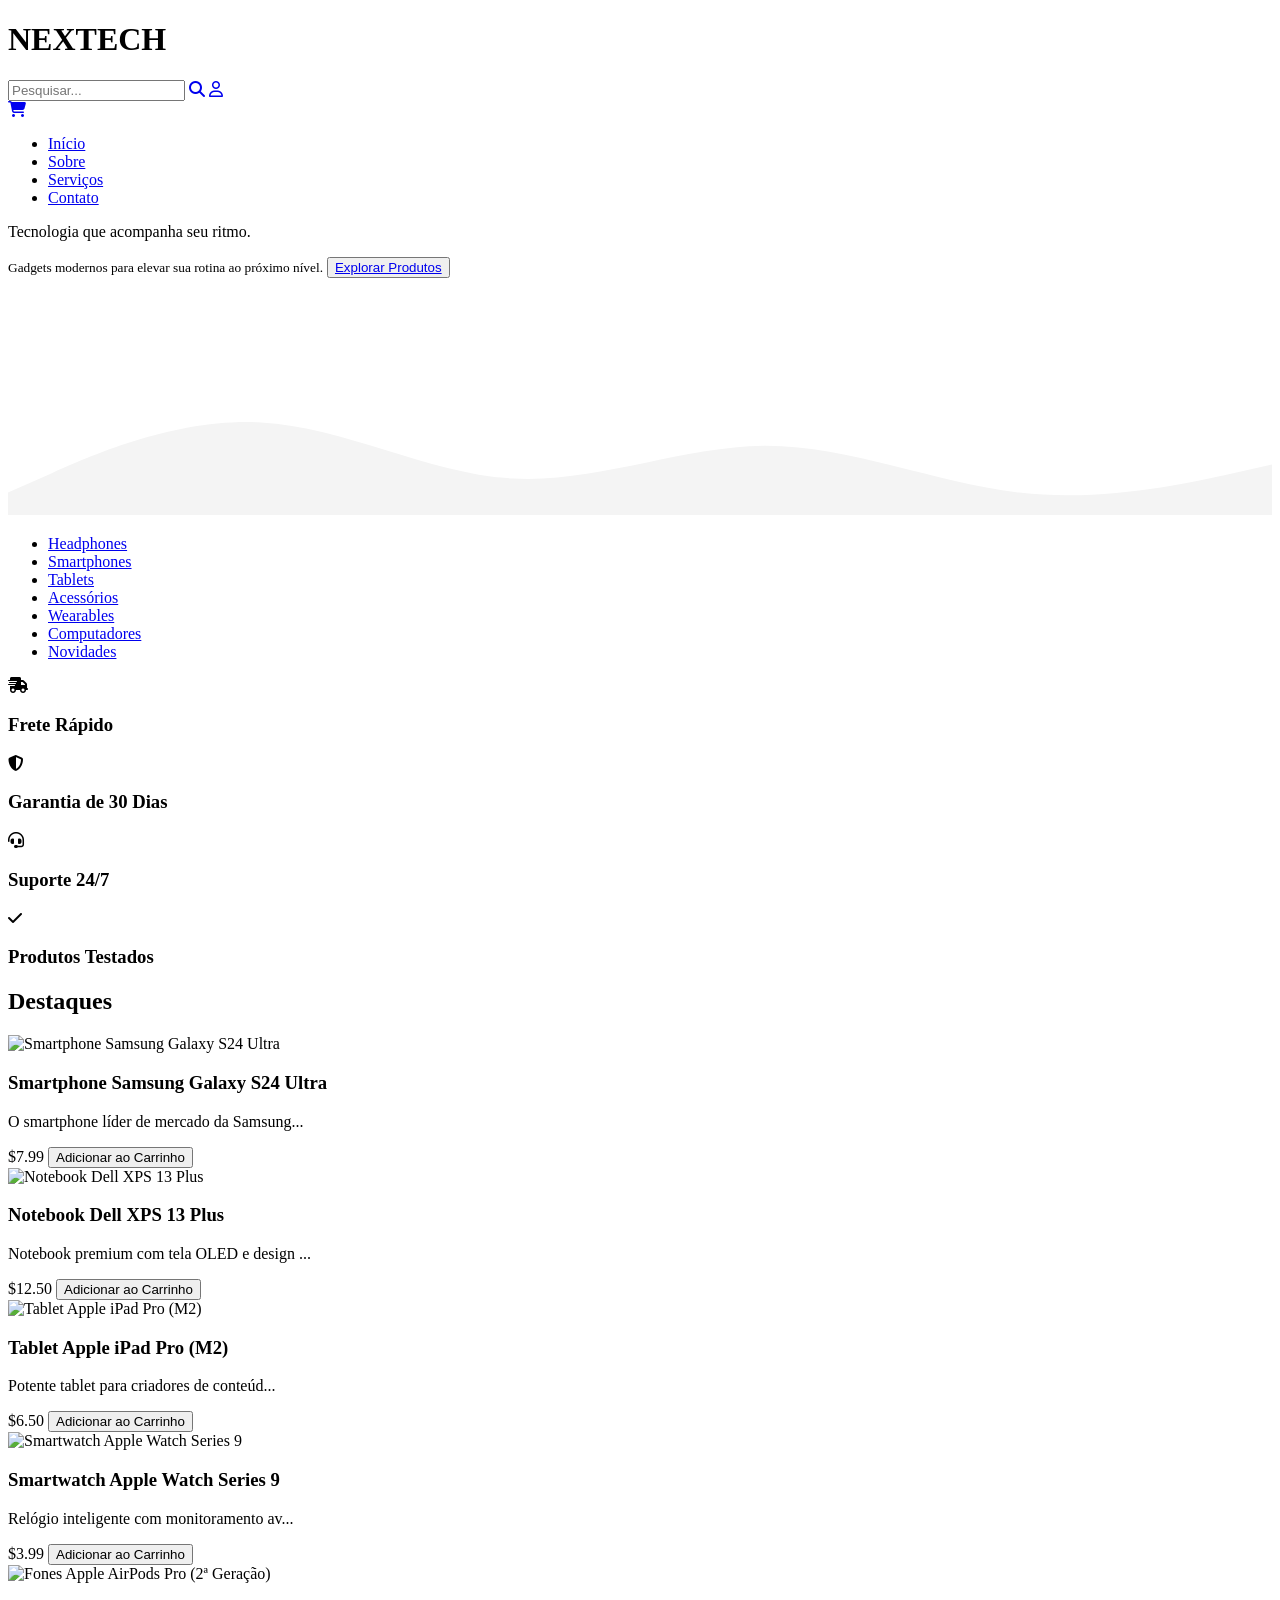
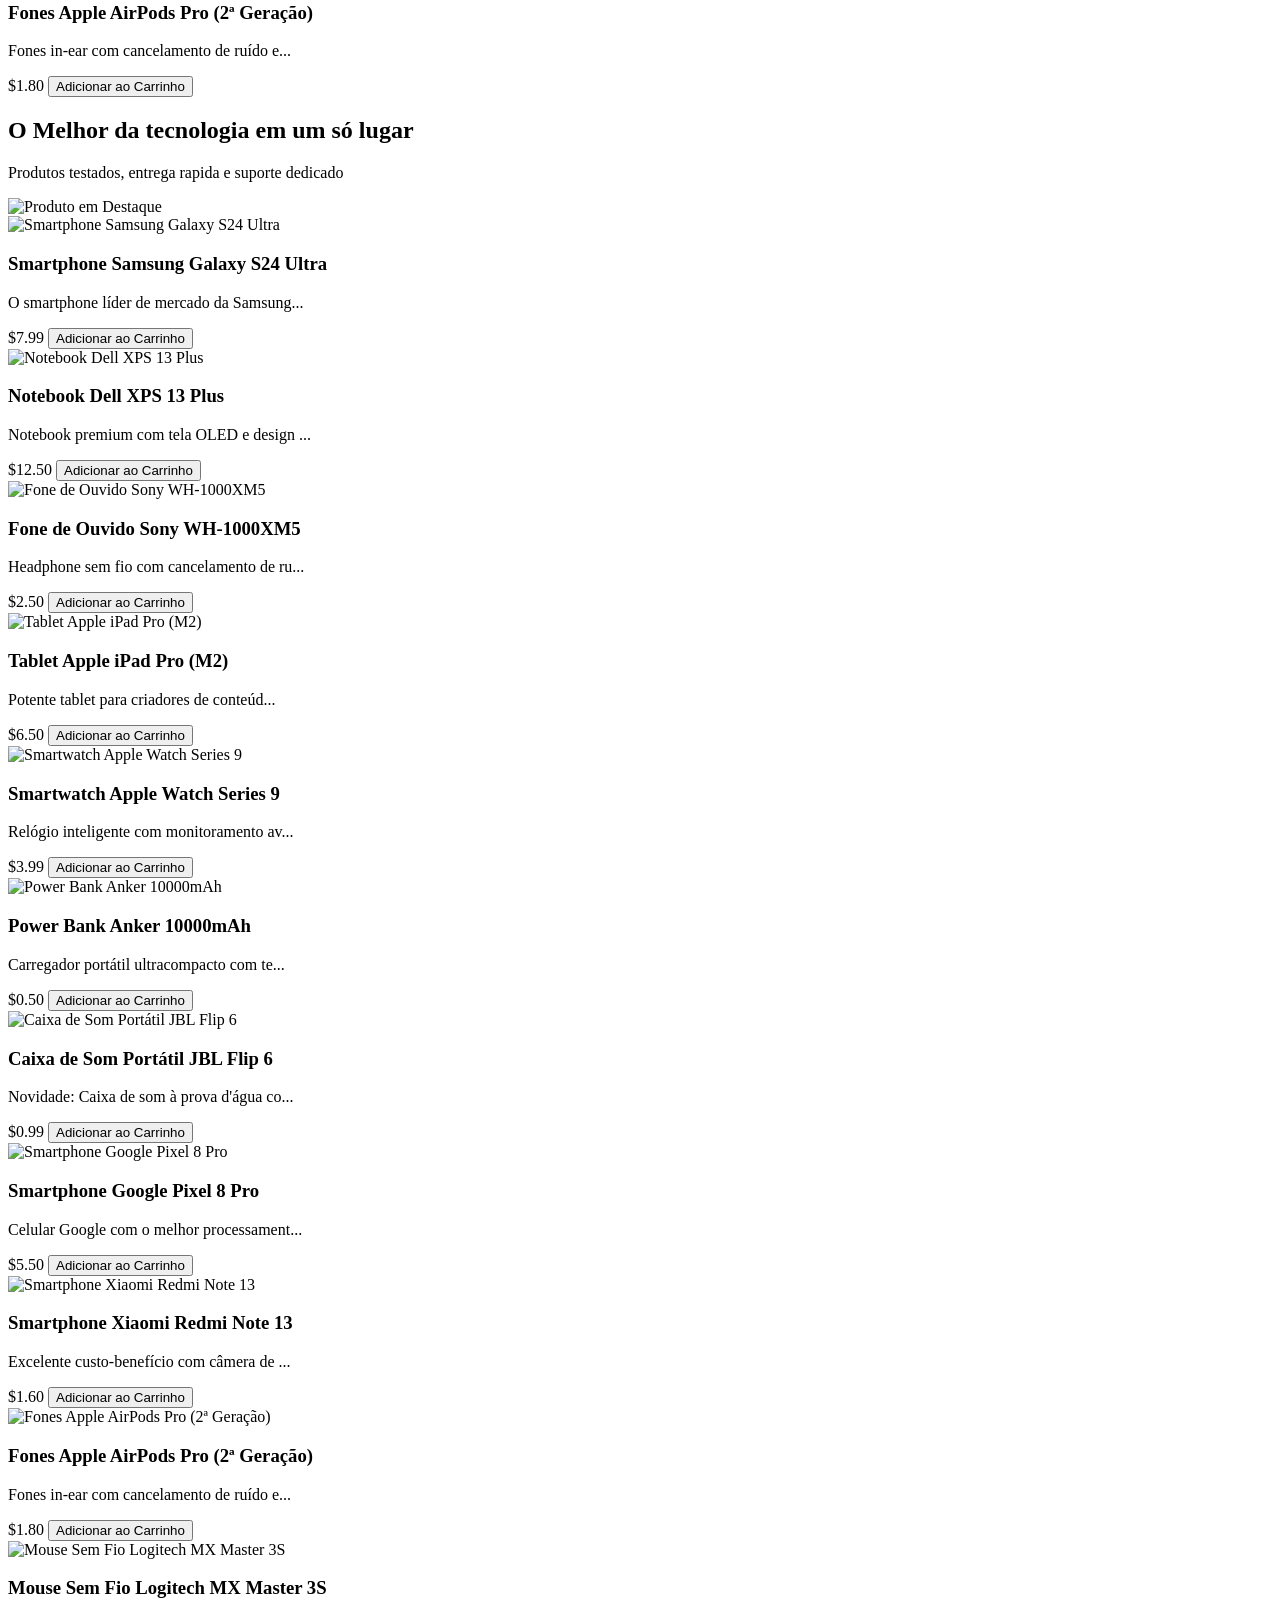
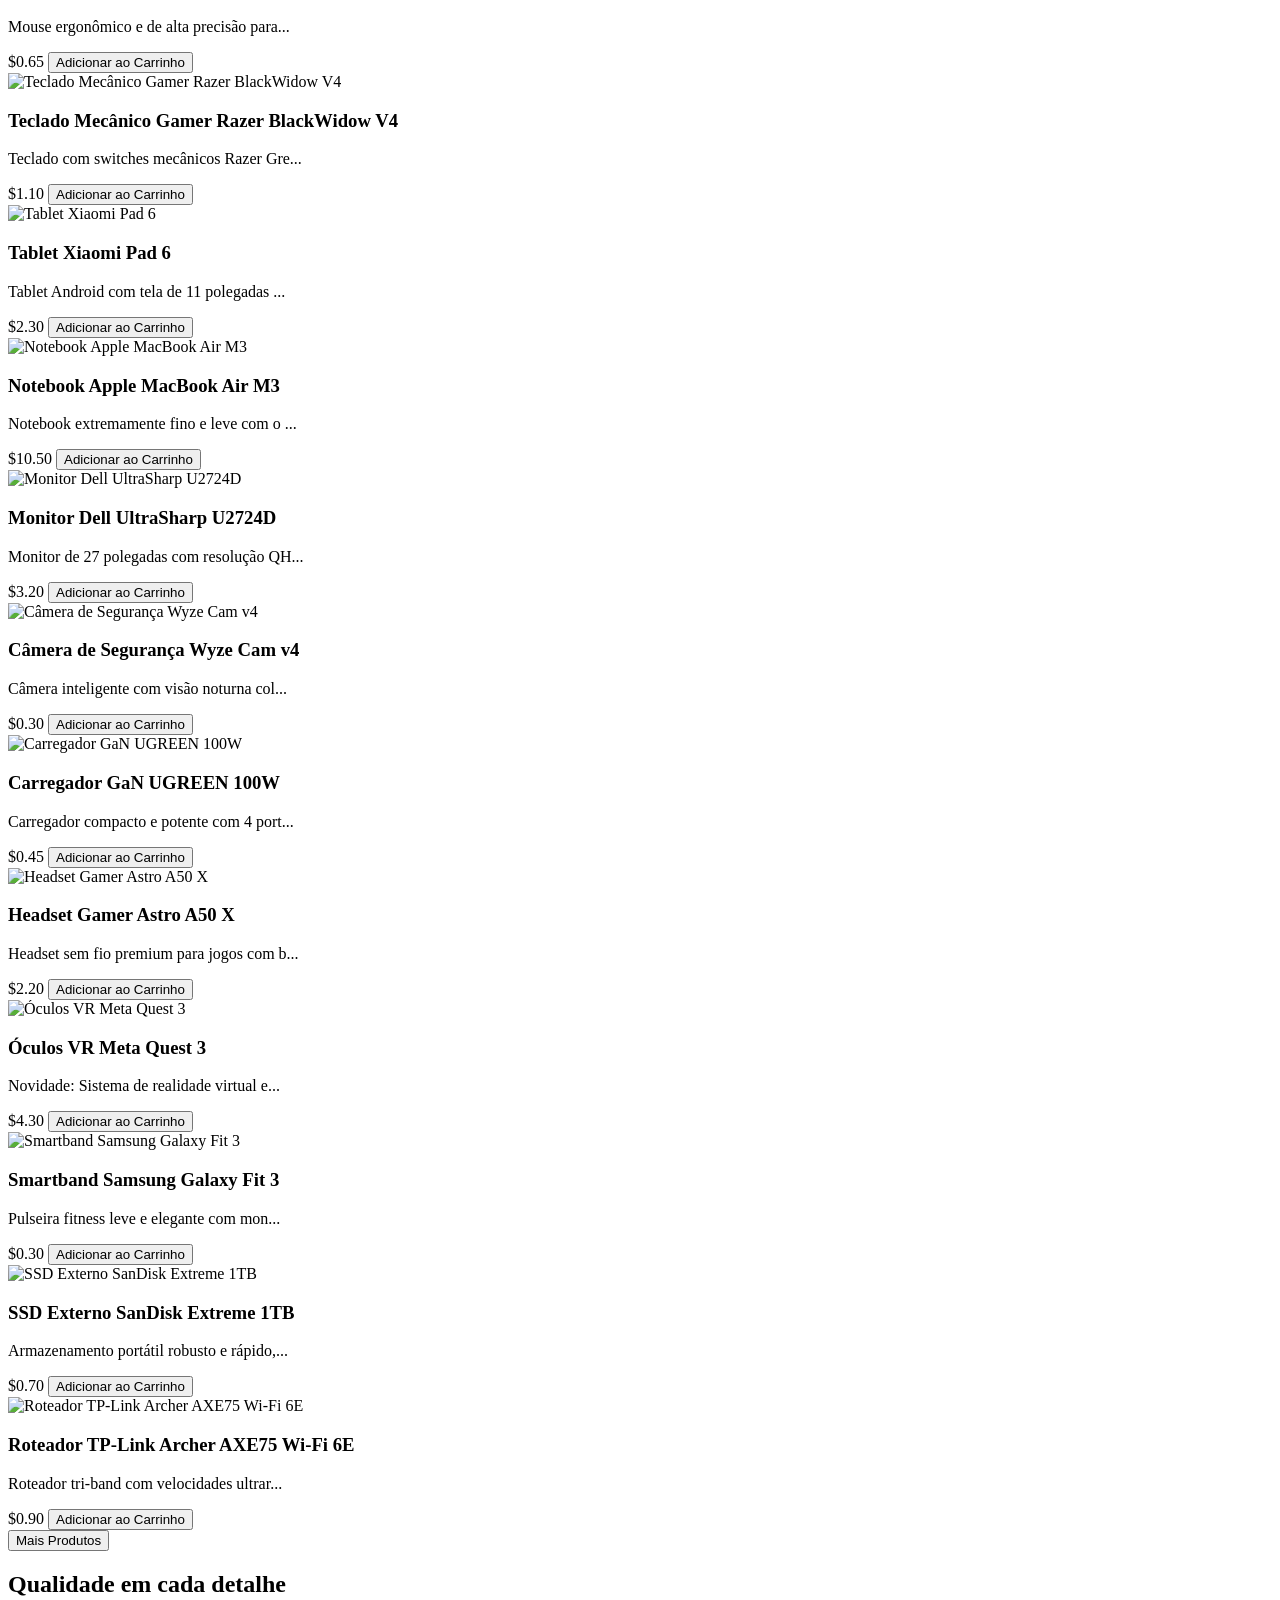
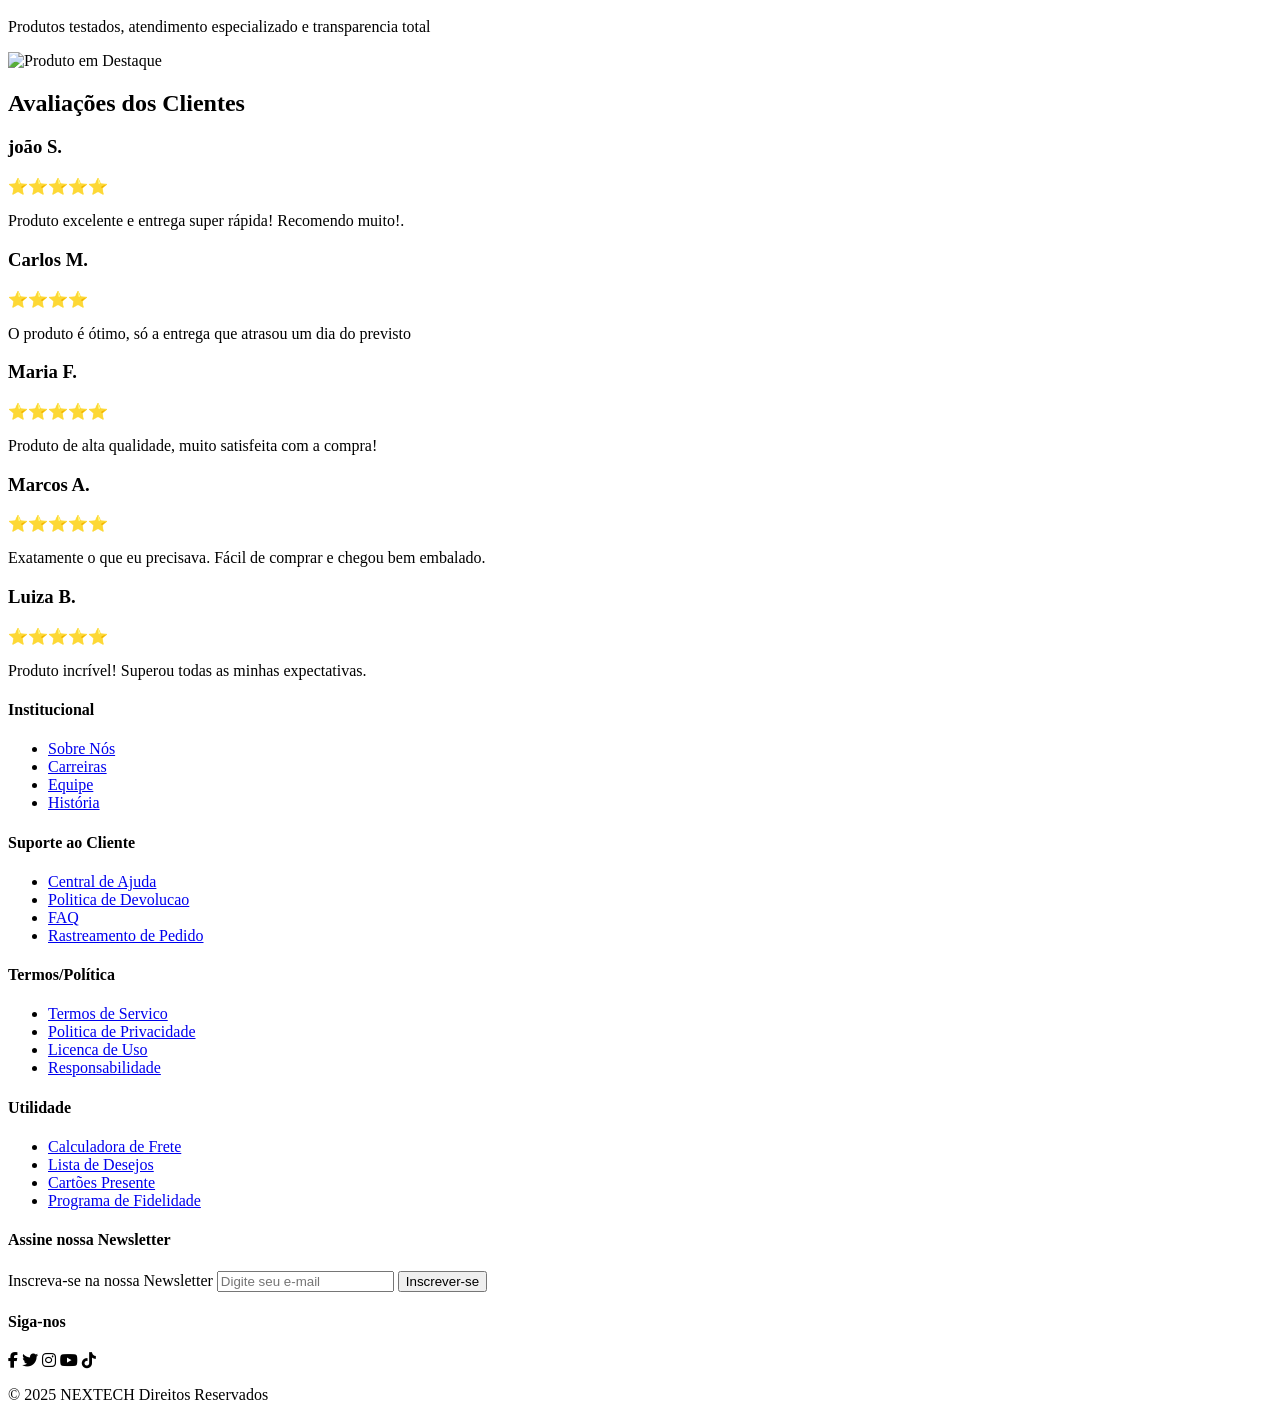
==== index.html @ dd46931f "remover comentários desnecessários e ajustar a funcionalidade de busca; implementar exibição de prod" ====
<!DOCTYPE html>
<html lang="pt-BR">
<head>
    <meta charset="UTF-8">
    <meta name="viewport" content="width=device-width, initial-scale=1.0">
    <title> NEXTECH</title>
    <link rel="icon" type="image/png" href="/img/NEXTECH-FAVICON.png">
    <link rel="stylesheet" href="https://cdnjs.cloudflare.com/ajax/libs/font-awesome/6.4.0/css/all.min.css">
    <link rel="stylesheet" href="style.css">
</head>
<body>
    <header>
        <h1>NEXTECH</h1>
        
         <div id="iconButtom">
            <input id="input-search" type="search" placeholder="Pesquisar..." class="hidden">
            <a href="#search" id="btn-search" title="Pesquisar" aria-label="Pesquisar"><i class="fa-duotone fa-solid fa-magnifying-glass" aria-hidden="true"></i></a>

            <a href="/form/form.html" title="Minha conta" aria-label="Minha conta"><i class="fa-regular fa-user" aria-hidden="true"></i></a>

            <div id="cart-ui">
            <a href="/cart/cart.html" title="Carrinho de compras" aria-label="Carrinho de compras"><i class="fa-solid fa-cart-shopping" aria-hidden="true"></i></a>
            <span id="cart-count"></span>
            </div>
        </div>
    </header>
    <nav>
        <ul class="navbar">
            <li><a href="#home">Início</a></li>
            <li><a href="#about">Sobre</a></li>
            <li><a href="#services">Serviços</a></li>
            <li><a href="#contact">Contato</a></li>
        </ul>
    </nav>

    <main>
        
        <section id="hero" class="hero">
        
            
            <div class="hero-content">  
        <p>Tecnologia que acompanha seu ritmo.</p>
            <small>Gadgets modernos para elevar sua rotina ao próximo nível.</small>
            <button id="call"><a href="#cards">Explorar Produtos</a></button>
         </div>  
         <div class="hero-img">
                <img src="/img/HEARDPHONE.png" alt="" srcset="">
            </div>
         <svg viewBox="0 0 1440 250" xmlns="http://www.w3.org/2000/svg">
  <path
    fill="#f4f4f4"
    d="M0,224L48,202.7C96,181,192,139,288,144C384,149,480,203,576,208C672,213,768,171,864,170.7C960,171,1056,213,1152,224C1248,235,1344,213,1392,202.7L1440,192V320H0Z"
  />
</svg> 
        </section>

        <nav class="category-nav">
            <ul>
                <li><a href="#headphones" value="headphones">Headphones</a></li>
                <li><a href="#smartphones" value="smartphones">Smartphones</a></li>
                <li><a href="#tablets" value="tablets">Tablets</a></li>
                <li><a href="#acessorios" value="acessorios">Acessórios</a></li>
                <li><a href="#wearables" value="wearables">Wearables</a></li>
                <li><a href="#computadores" value="computadores">Computadores</a></li>
                <li><a href="#novidades" value="novidades">Novidades</a></li>
            </ul>
        </nav>

        <section class="servicos">
            <div class="service">
                <i class="fa-solid fa-truck-fast"></i>
                <h3>Frete Rápido</h3>
            </div>
            <div class="service">
                <i class="fa-solid fa-shield-halved"></i>
                <h3>Garantia de 30 Dias</h3>
            </div>
            <div class="service">
                <i class="fa-solid fa-headset"></i>
                <h3>Suporte 24/7</h3>
            </div>
            <div class="service">
                <i class="fa-solid fa-check"></i>
                <h3>Produtos Testados</h3>
            </div>
        </section>
        <h2>Destaques</h2>
        <section class="best-sellers"></section>
        <section class="banner">
            <div class="banner-content">
                <h2>O Melhor da tecnologia em um só lugar</h2>
                <p>Produtos testados, entrega rapida e suporte dedicado</p>
            </div>
            <img src="/img/banner-ps.png" alt="Produto em Destaque">
        </section>

        <section id="cards">
            <h2>Nosso Catálogo</h2>
        </section>
        
        <button id="moreProducts">Mais Produtos</button>

        <section class="banner">
            <div class="banner-content">
                <h2>Qualidade em cada detalhe</h2>
                <p>Produtos testados, atendimento especializado e transparencia total</p>
            </div>
            <img src="/img/jbl-e45.png" alt="Produto em Destaque">
        </section>
 
        <section id="reviews">
            <h2>Avaliações dos Clientes</h2>
            <div class="review">
                <h3>joão S.</h3>
                <p>⭐⭐⭐⭐⭐</p>
                <p>Produto excelente e entrega super rápida! Recomendo muito!.</p>
            </div>
            <div class="review">
                <h3>Carlos M.</h3>
                <p>⭐⭐⭐⭐</p>
                <p>O produto é ótimo, só a entrega que atrasou um dia do previsto</p>
            </div>
            <div class="review">
                <h3>Maria F.</h3>
                <p>⭐⭐⭐⭐⭐</p>
                <p>Produto de alta qualidade, muito satisfeita com a compra!</p>
            </div>
            <div class="review">
                <h3>Marcos A.</h3>
                <p>⭐⭐⭐⭐⭐</p>
                <p>Exatamente o que eu precisava. Fácil de comprar e chegou bem embalado.</p>
            </div>
            <div class="review">
                <h3>Luiza B.</h3>
                <p>⭐⭐⭐⭐⭐</p>
                <p>Produto incrível! Superou todas as minhas expectativas.</p>
            </div>
        </section>
        
    </main>
    <footer id="contact">
        <div class="info-footer">
        <div class="info-container">
            <h4>Institucional</h4>
            <ul>
                <li><a href="#about">Sobre Nós</a></li>
                <li><a href="#careers">Carreiras</a></li>
                <li><a href="#team">Equipe</a></li>
                <li><a href="#history">História</a></li>
            </ul>
        </div>
        <div class="info-container">
            <h4>Suporte ao Cliente</h4>
            <ul>
                <li><a href="#help">Central de Ajuda</a></li>
                <li><a href="#returns">Politica de Devolucao</a></li>
                <li><a href="#faq">FAQ</a></li>
                <li><a href="#tracking">Rastreamento de Pedido</a></li>
            </ul>
        </div>
        <div class="info-container">
            <h4>Termos/Política</h4>
            <ul>
                <li><a href="#terms">Termos de Servico</a></li>
                <li><a href="#privacy">Politica de Privacidade</a></li>
                <li><a href="#license">Licenca de Uso</a></li>
                <li><a href="#responsibility">Responsabilidade</a></li>
            </ul>
        </div>
        <div class="info-container">
            <h4>Utilidade</h4>
            <ul>
                <li><a href="#calculator">Calculadora de Frete</a></li>
                <li><a href="#wishlist">Lista de Desejos</a></li>
                <li><a href="#giftcards">Cartões Presente</a></li>
                <li><a href="#loyalty">Programa de Fidelidade</a></li>
            </ul>
        </div>
        </div>
        <form id="newsletter">
            <h4>Assine nossa Newsletter</h4>
            <label for="email">Inscreva-se na nossa Newsletter</label>
            <input type="email" placeholder="Digite seu e-mail" required>
            <button type="submit">Inscrever-se</button>
        </form>
        <div class="social-icons">
            <h4>Siga-nos</h4>
            <i class="fa-brands fa-facebook-f"></i>
            <i class="fa-brands fa-twitter"></i>
            <i class="fa-brands fa-instagram"></i>
            <i class="fa-brands fa-youtube"></i>
            <i class="fa-brands fa-tiktok"></i>
        </div>
        </div>
        
        <p>&copy; 2025 NEXTECH Direitos Reservados</p>
    </footer>
    <script src="script.js"></script>
</body>
</html>
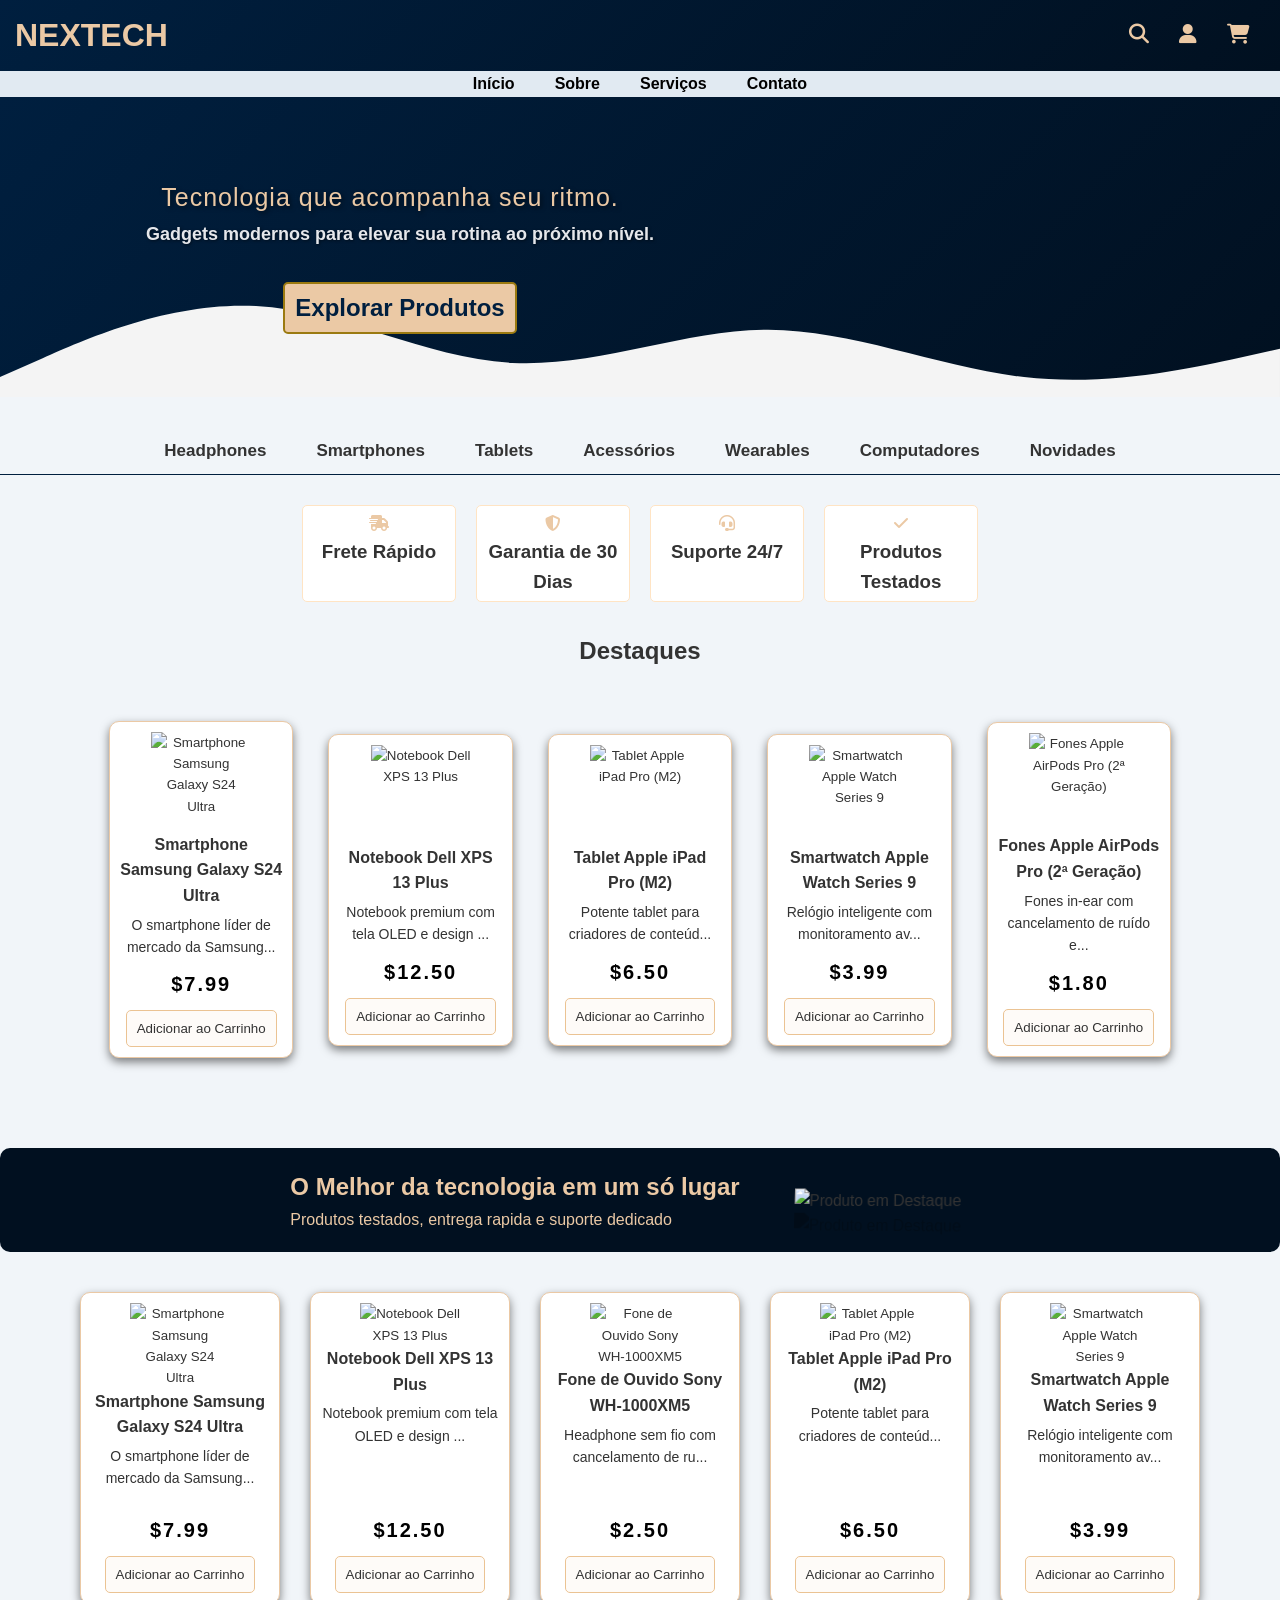
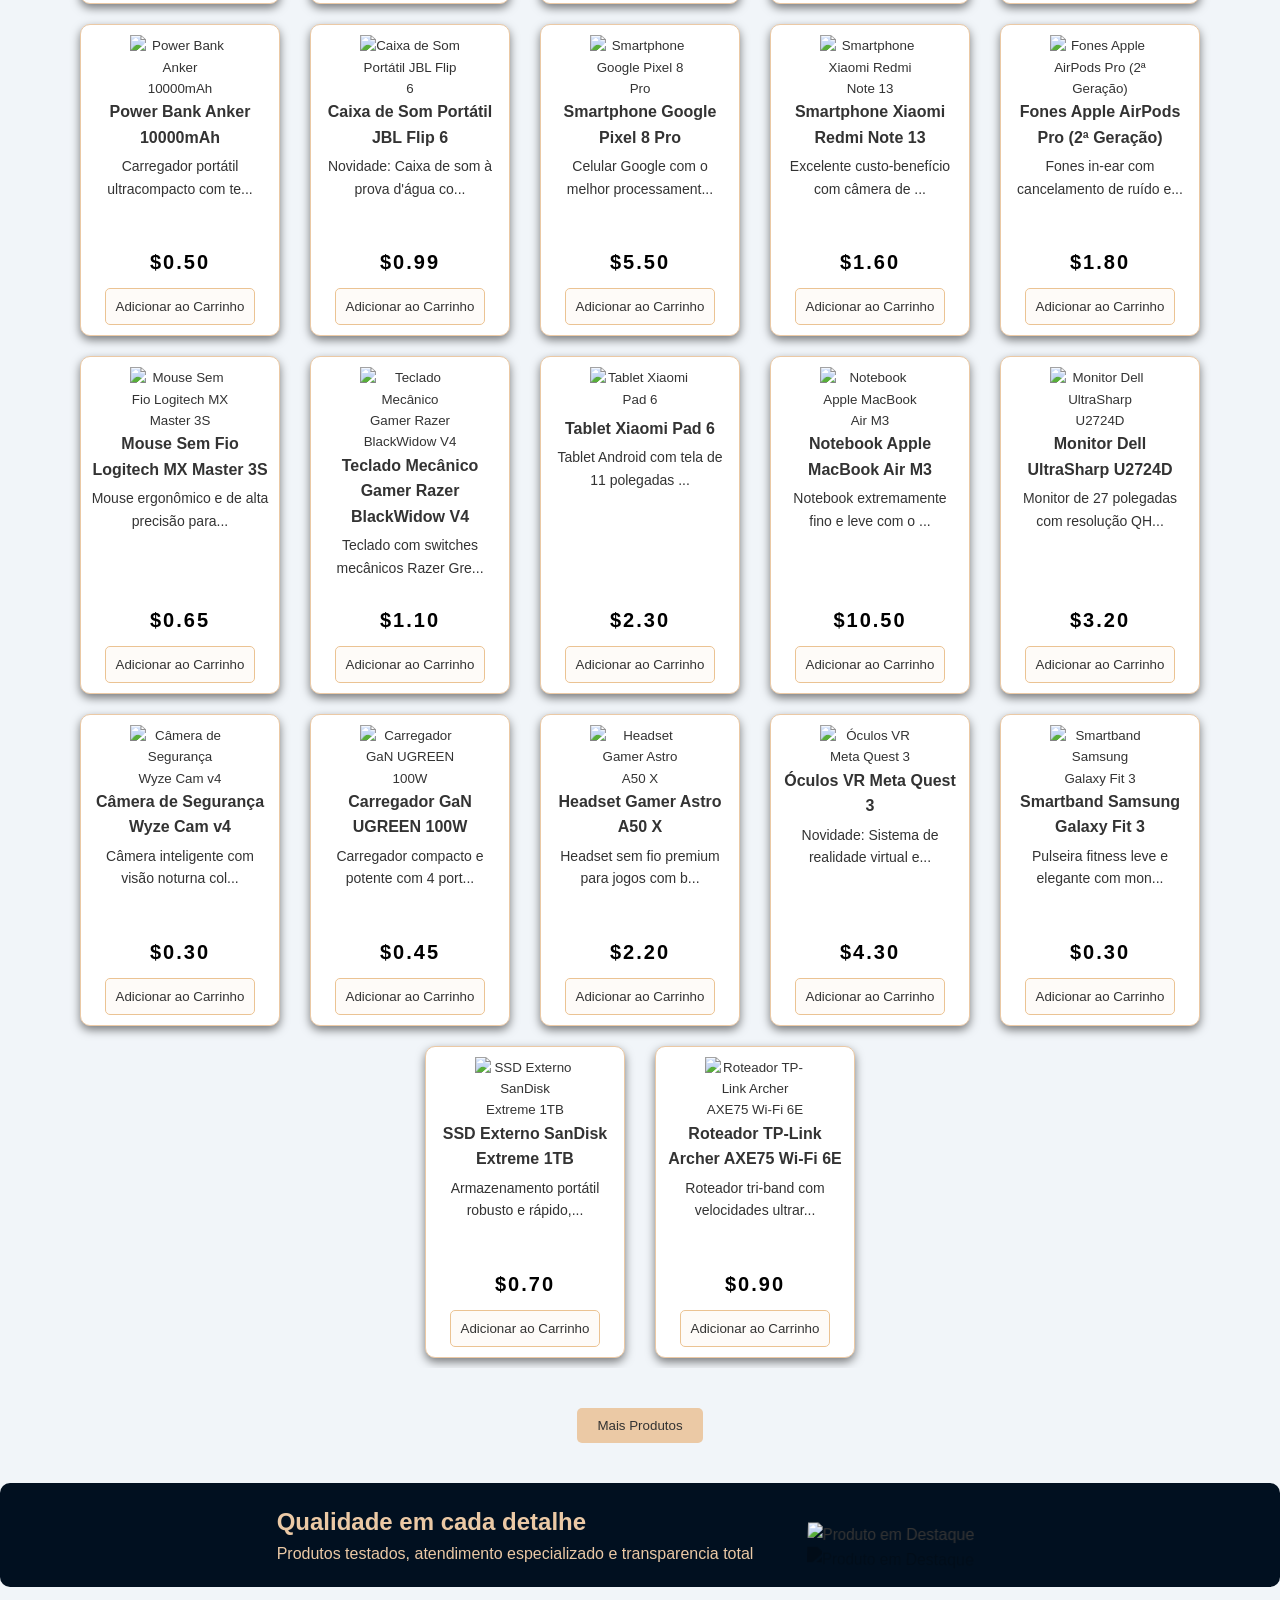
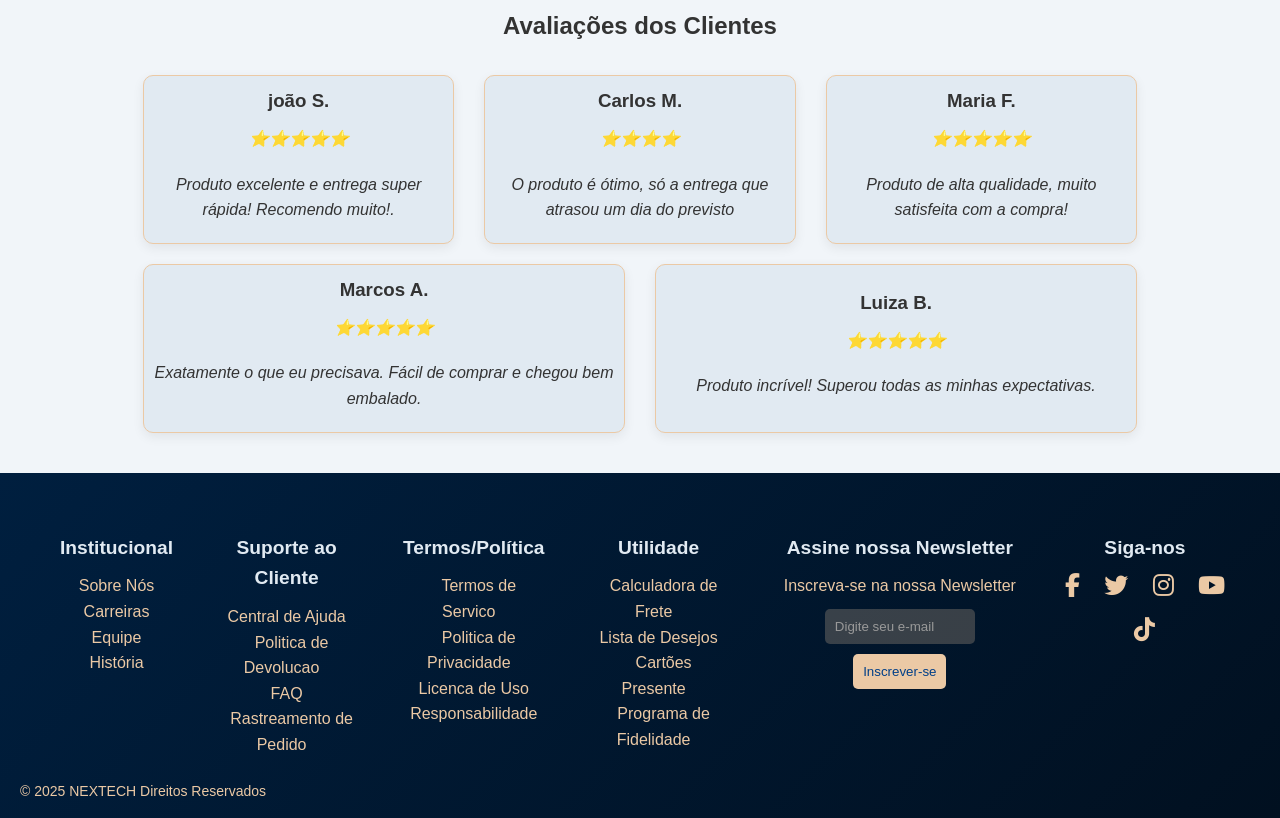
==== commit d23e9697: "fix: corrige caminhos relativos das paginas" ====
--- a/index.html
+++ b/index.html
@@ -16,10 +16,10 @@
             <input id="input-search" type="search" placeholder="Pesquisar..." class="hidden">
             <a href="#search" id="btn-search" title="Pesquisar" aria-label="Pesquisar"><i class="fa-duotone fa-solid fa-magnifying-glass" aria-hidden="true"></i></a>
 
-            <a href="/form/form.html" title="Minha conta" aria-label="Minha conta"><i class="fa-regular fa-user" aria-hidden="true"></i></a>
+            <a href="form/form.html" title="Minha conta" aria-label="Minha conta"><i class="fa-regular fa-user" aria-hidden="true"></i></a>
 
             <div id="cart-ui">
-            <a href="/cart/cart.html" title="Carrinho de compras" aria-label="Carrinho de compras"><i class="fa-solid fa-cart-shopping" aria-hidden="true"></i></a>
+            <a href="cart/cart.html" title="Carrinho de compras" aria-label="Carrinho de compras"><i class="fa-solid fa-cart-shopping" aria-hidden="true"></i></a>
             <span id="cart-count"></span>
             </div>
         </div>
--- a/style.css
+++ b/style.css
@@ -0,0 +1,612 @@
+:root {
+    --fundo-principal: linear-gradient(135deg, #001f3f, #011020);
+    --secoes-importantes: #003F88;
+    --botoes-interatividade: #00B8D9;
+    --nav-fundo: #E1EAF2;
+    --texto-principal: #000000;
+    --cards-e-texto: #ebc9a5;
+}
+
+* {
+    box-sizing: border-box;
+    margin: 0;
+    padding: 0;
+}
+
+html,
+body {
+    font-family: Arial, sans-serif;
+    line-height: 1.6;
+    background: #F1F5F9;
+    color: #333;
+    height: 100%;
+}
+
+header {
+    background: var(--fundo-principal);
+    color: var(--cards-e-texto);
+    padding: 10px 0;
+    width: 100%;
+    display: flex;
+    gap: 20px;
+    align-items: center;
+}
+
+header h1 {
+    margin-left: 15px;
+    overflow: hidden;
+}
+
+header i {
+    cursor: pointer;
+    font-size: 20px;
+    transition: color 0.3s;
+}
+
+header i:hover {
+    color: var(--botoes-interatividade);
+}
+
+#input-search {
+    width: 200px;
+    padding: 8px 12px;
+    border: 2px solid #333;
+    border-radius: 8px;
+    font-size: 14px;
+    transition: all 0.3s ease;
+    opacity: 1;
+    transform: scaleX(1);
+    transform-origin: right;
+}
+
+#input-search.hidden {
+    width: 0;
+    padding: 0;
+    border: none;
+    opacity: 0;
+    transform: scaleX(0);
+    pointer-events: none;
+}
+
+#input-search:focus {
+    outline: none;
+    border-color: #007bff;
+    box-shadow: 0 0 5px rgba(0, 123, 255, 0.5);
+}
+
+#btn-search {
+    cursor: pointer;
+    transition: color 0.3s ease;
+}
+
+#btn-search:hover {
+    color: #007bff;
+}
+
+#iconButtom {
+    margin-left: auto;
+    margin-right: 30px;
+    display: flex;
+    gap: 30px;
+    align-items: center;
+}
+
+#cart-ui {
+    position: relative;
+}
+
+#cart-count {
+    position: absolute;
+    top: -10px;
+    right: -10px;
+    background: var(--botoes-interatividade);
+    color: white;
+    border-radius: 50%;
+    padding: 0 5px;
+    font-size: 12px;
+}
+
+.navbar {
+    display: flex;
+    justify-content: center;
+    background: var(--nav-fundo);
+}
+
+.navbar a {
+    color: var(--texto-principal);
+    padding: 5px 20px;
+    text-decoration: none;
+    text-align: center;
+    font-weight: bolder;
+    margin-bottom: 5px;
+}
+
+.navbar a:hover {
+    background: var(--fundo-principal);
+    color: var(--cards-e-texto);
+    border-radius: 0 0 30px 30px;
+    transition: 0.7s;
+}
+
+ul {
+    list-style: none;
+}
+
+main {
+    display: flex;
+    flex-direction: column;
+    align-items: center;
+}
+
+#hero {
+    position: relative;
+    background: var(--fundo-principal);
+    padding: 0;
+    overflow: hidden;
+    text-align: center;
+    width: 100%;
+    height: 300px;
+    margin-bottom: 30px;
+}
+
+.hero svg {
+    position: absolute;
+    bottom: -3px;
+    margin-top: -100px;
+    left: 0;
+    width: 100%;
+}
+
+.wave {
+    position: absolute;
+    bottom: 0;
+    left: 0;
+    width: 100%;
+    background: none;
+    z-index: 1;
+}
+
+.hero-content {
+    display: flex;
+    flex-direction: column;
+    flex-wrap: wrap;
+    align-items: center;
+    gap: 3px;
+    width: 50%;
+    padding: 0;
+    position: relative;
+    z-index: 2;
+    margin: 5rem;
+}
+
+.hero-content p {
+    font-size: 25px;
+    letter-spacing: 1px;
+    margin-bottom: 0;
+    text-shadow: 2px 2px 4px rgba(0, 0, 0, 0.5);
+    margin-right: 20px;
+    color: var(--cards-e-texto);
+    font-family: 'Arial Black', sans-serif;
+}
+
+.hero-content small {
+    font-size: 18px;
+    margin-bottom: 20px;
+    display: block;
+    font-weight: bolder;
+    text-shadow: 1px 1px 3px rgba(0, 0, 0, 0.5);
+    color: #E5E7EB;
+}
+
+.hero-content button {
+    font-size: 1.5rem;
+    border: 2px solid #9b7a10;
+}
+
+#call a {
+    color: #001f3f;
+    font-weight: 700;
+}
+
+#call a:hover {
+    color: bisque;
+}
+
+.hero-img img {
+    position: absolute;
+    display: block;
+    background: transparent;
+    top: 2px;
+    right: 2%;
+    width: 200px;
+    overflow: hidden;
+    max-width: 250px;
+    filter: drop-shadow(0 25px rgba(0, 0, 0, 0.25));
+    transition: transform 0.4s ease;
+    background: none;
+    z-index: 2;
+    transform: perspective(800px) rotateY(-12deg) rotateX(5deg);
+
+}
+
+.hero img:hover {
+    transform: perspective(800px) rotateY(-6deg) rotateX(3deg) scale(1.03);
+    transition: 0.4s ease;
+}
+
+.category-nav {
+    padding: 10px 0;
+    width: 100%;
+    border-bottom: 1px solid #001f3f;
+}
+
+.category-nav ul {
+    display: flex;
+    justify-content: center;
+    flex-wrap: wrap;
+}
+
+.category-nav li {
+    margin: 0 15px;
+}
+
+.category-nav a {
+    color: var(--cor-texto-principal);
+    text-decoration: none;
+    font-size: 17px;
+    font-weight: bolder;
+    padding: 5px 10px;
+    border-radius: 5px;
+}
+
+.category-nav a:hover {
+    background: var(--texto-principal);
+    color: var(--cards-e-texto);
+}
+
+.servicos {
+    display: flex;
+    flex-wrap: wrap;
+    justify-content: center;
+    margin: 20px 0;
+}
+
+.service {
+    background: #ffffff;
+    border-radius: 5px;
+    margin: 10px;
+    padding: 5px;
+    border: 1px solid bisque;
+    text-align: center;
+    justify-items: center;
+    text-size-adjust: 100%;
+    max-width: 200px;
+    flex: 1 1 calc(25% - 40px);
+}
+
+.best-sellers {
+    display: flex;
+    align-items: center;
+    margin: 10px auto;
+    padding: 30px;
+    margin-bottom: 30px;
+    gap: 5px;
+    max-height: max-content;
+    max-width: 90%;
+}
+
+
+.banner {
+    display: flex;
+    justify-content: center;
+    align-items: center;
+    margin: 20px 0 0 0;
+    background: #011020;
+    padding: 20px;
+    border-radius: 10px;
+    width: 100%;
+    max-height: max-content;
+}
+
+.banner img {
+    width: 200px;
+    filter: drop-shadow(0 25px rgba(0, 0, 0, 0.25));
+    transition: transform 0.4s ease;
+    background: none;
+    display: block;
+    overflow: hidden;
+    z-index: 2;
+}
+
+.banner h2 p {
+    margin-left: 50px;
+    color: var(--cor-texto-principal);
+    text-align: left;
+}
+
+.banner img {
+    transform: perspective(800px) rotateY(-12deg) rotateX(5deg);
+}
+
+.banner img:hover {
+    transform: perspective(800px) rotateY(-6deg) rotateX(3deg) scale(1.03);
+    transition: 0.4s ease;
+}
+
+.banner-content {
+    margin-right: 50px;
+    color: var(--cards-e-texto);
+    text-align: left;
+}
+
+#cards {
+    display: flex;
+    flex-wrap: wrap;
+    justify-content: center;
+    margin: 30px 0;
+    max-width: 90%;
+    overflow: hidden;
+    padding: 0;
+}
+
+#cards h2 {
+    width: 100%;
+    text-align: center;
+    margin-bottom: 20px;
+    align-items: center;
+    justify-content: center;
+    padding: 30px;
+}
+
+.card {
+    display: flex;
+    flex-direction: column;
+    background: #ffffff;
+    border-radius: 10px;
+    margin: 10px 15px;
+    border: 1px solid #EBC9A5;
+    padding: 10px;
+    box-shadow: 0 4px 10px rgb(0 0 0 / 50%);
+    text-align: center;
+    width: 200px;
+    transition: 0.3s ease;
+    font-size: smaller;
+    overflow: hidden;
+}
+
+.card:hover {
+    transform: translateY(-5px);
+    box-shadow: 0 10px 28px rgba(0, 0, 0, 0.8);
+}
+
+.card img {
+    max-width: 100px;
+    height: 100px;
+    margin: auto;
+}
+
+.card h3 {
+    margin-bottom: 5px;
+    font-size: 16px;
+}
+
+.card p {
+    font-size: 14px;
+    margin-bottom: 10px;
+    flex: 1 1 calc(100% - 10px);
+    overflow: hidden;
+}
+
+.card span {
+    font-size: 20px;
+    font-weight: bold;
+    color: rgb(0, 0, 0);
+    letter-spacing: 2px;
+}
+
+.card button {
+    background: #ebc9a514;
+    color: var(--fundo-principal);
+    border: 1px solid #ebc393;
+    padding: 10px;
+    cursor: pointer;
+    margin: 10px auto 0 auto;
+
+}
+
+#moreProducts {
+    border: none;
+    padding: 10px 20px;
+    cursor: pointer;
+    margin-bottom: 20px;
+}
+
+#reviews {
+    display: flex;
+    flex-wrap: wrap;
+    margin: 20px 0;
+    margin-bottom: 30px;
+    max-width: 80%;
+}
+
+#reviews h2 {
+    width: 100%;
+    text-align: center;
+    align-items: center;
+    justify-content: center;
+    margin-bottom: 20px;
+}
+
+#reviews .review {
+    display: flex;
+    flex-wrap: wrap;
+    flex-direction: column;
+    justify-content: center;
+    max-width: 1000px;
+}
+
+.review {
+    background: var(--nav-fundo);
+    border-radius: 10px;
+    margin: 10px 15px;
+    padding: 10px;
+    border: 1px solid #EBC9A5;
+    box-shadow: 0 4px 12px rgba(0, 0, 0, 0.07);
+    text-align: center;
+    font-size: 16px;
+    max-width: max-content;
+    flex: 1 1 calc(33% - 40px);
+    gap: 10px;
+}
+
+#reviews .review p {
+    font-style: italic;
+    margin-bottom: 10px;
+}
+
+#reviews .review strong {
+    color: var(--fundo-principal);
+}
+
+footer {
+    display: flex;
+    align-items: baseline;
+    background: var(--fundo-principal);
+    color: var(--cards-e-texto);
+    text-align: center;
+    padding: 40px;
+    position: relative;
+    width: 100%;
+    bottom: 0;
+    overflow: hidden;
+}
+
+.info-footer {
+    display: flex;
+    flex-direction: row;
+    justify-content: center;
+    max-width: 80%;
+    padding: 0;
+}
+
+.info-container {
+    display: flex;
+    flex-direction: column;
+    align-items: center;
+    gap: 10px;
+    max-width: 80%;
+    margin: 20px;
+    padding: 0;
+}
+
+h4 {
+    font-size: larger;
+    margin-bottom: 0;
+    color: #e1eaf2;
+}
+
+#newsletter {
+    display: flex;
+    flex-direction: column;
+    align-items: center;
+    justify-content: center;
+    margin: 0;
+    margin-left: auto;
+    padding: 0;
+    gap: 10px;
+    flex: 1 1 calc(33% - 40px);
+    max-width: 100%;
+}
+
+#newsletter input[type="email"] {
+    padding: 10px;
+    border: none;
+    border-radius: 5px;
+    width: 50%;
+    background: #ab978354;
+}
+
+#newsletter input::placeholder {
+    color: #999;
+    opacity: 1; 
+}
+
+#newsletter button {
+    padding: 10px;
+    border: 1px solid var(--cor-texto-secundaria);
+    border-radius: 5px;
+    background: var(--cards-e-texto);
+    color: var(--secoes-importantes);
+    cursor: pointer;
+    margin-top: 0;
+}
+
+#newsletter button:hover {
+    background: #9b7a10;
+    color: var(--nav-fundo);
+    border: 1px solid #ebc9a5;
+    transition: 0.3s;
+}
+
+footer a {
+    color: var(--cards-e-texto);
+    margin: 0 10px;
+    text-decoration: none;
+    text-align: left;
+}
+
+footer a:hover {
+    text-decoration: underline;
+    color: var(--nav-fundo);
+}
+
+.fa-brands {
+    margin: 10px 10px;
+    cursor: pointer;
+    font-size: 24px;
+}
+
+.fa-solid, .fas, .fa-regular {
+    font-weight: 900;
+    color: #ebc9a5;
+}
+
+.fa-brands:hover, .fa-regular:hover {
+    color: var(--cards-e-texto);
+    transition: 0.3s;
+    transform: translateY(-5px);
+    box-shadow: 0 7px 35px #ffffff;
+}
+
+footer p {
+    position: absolute;
+    margin: 5px 0;
+    left: 20px;
+    bottom: 10px;
+    font-size: 14px;
+}
+
+button {
+    background: var(--cards-e-texto);
+    color: var(--fundo-principal);
+    border: none;
+    padding: 10px;
+    cursor: pointer;
+    border-radius: 5px;
+    margin-top: 10px;
+}
+
+button:hover {
+    background: var(--fundo-principal);
+    color: var(--cards-e-texto);
+    transition: 0.3s;
+}
+
+a {
+    text-decoration: none;
+}
+
+/* <!-- AJUSTAR RESPONSIVIDADE -->
+A IMAGEM DO HERO TEM QUE DIMINUIR O TAMANHO E O HERO-CONTENT TEM QUE SER AJUSTADOS PARA ESQUERDA EM TELAS MENORES QUE 760PX COM FELX
+O category-nav TEM QUE ADICIONAR ROLAGEM PARA TELAS MENORES QUE 922PX
+FOOTER SO ESTA BEM ACIMA DE 1180PX */
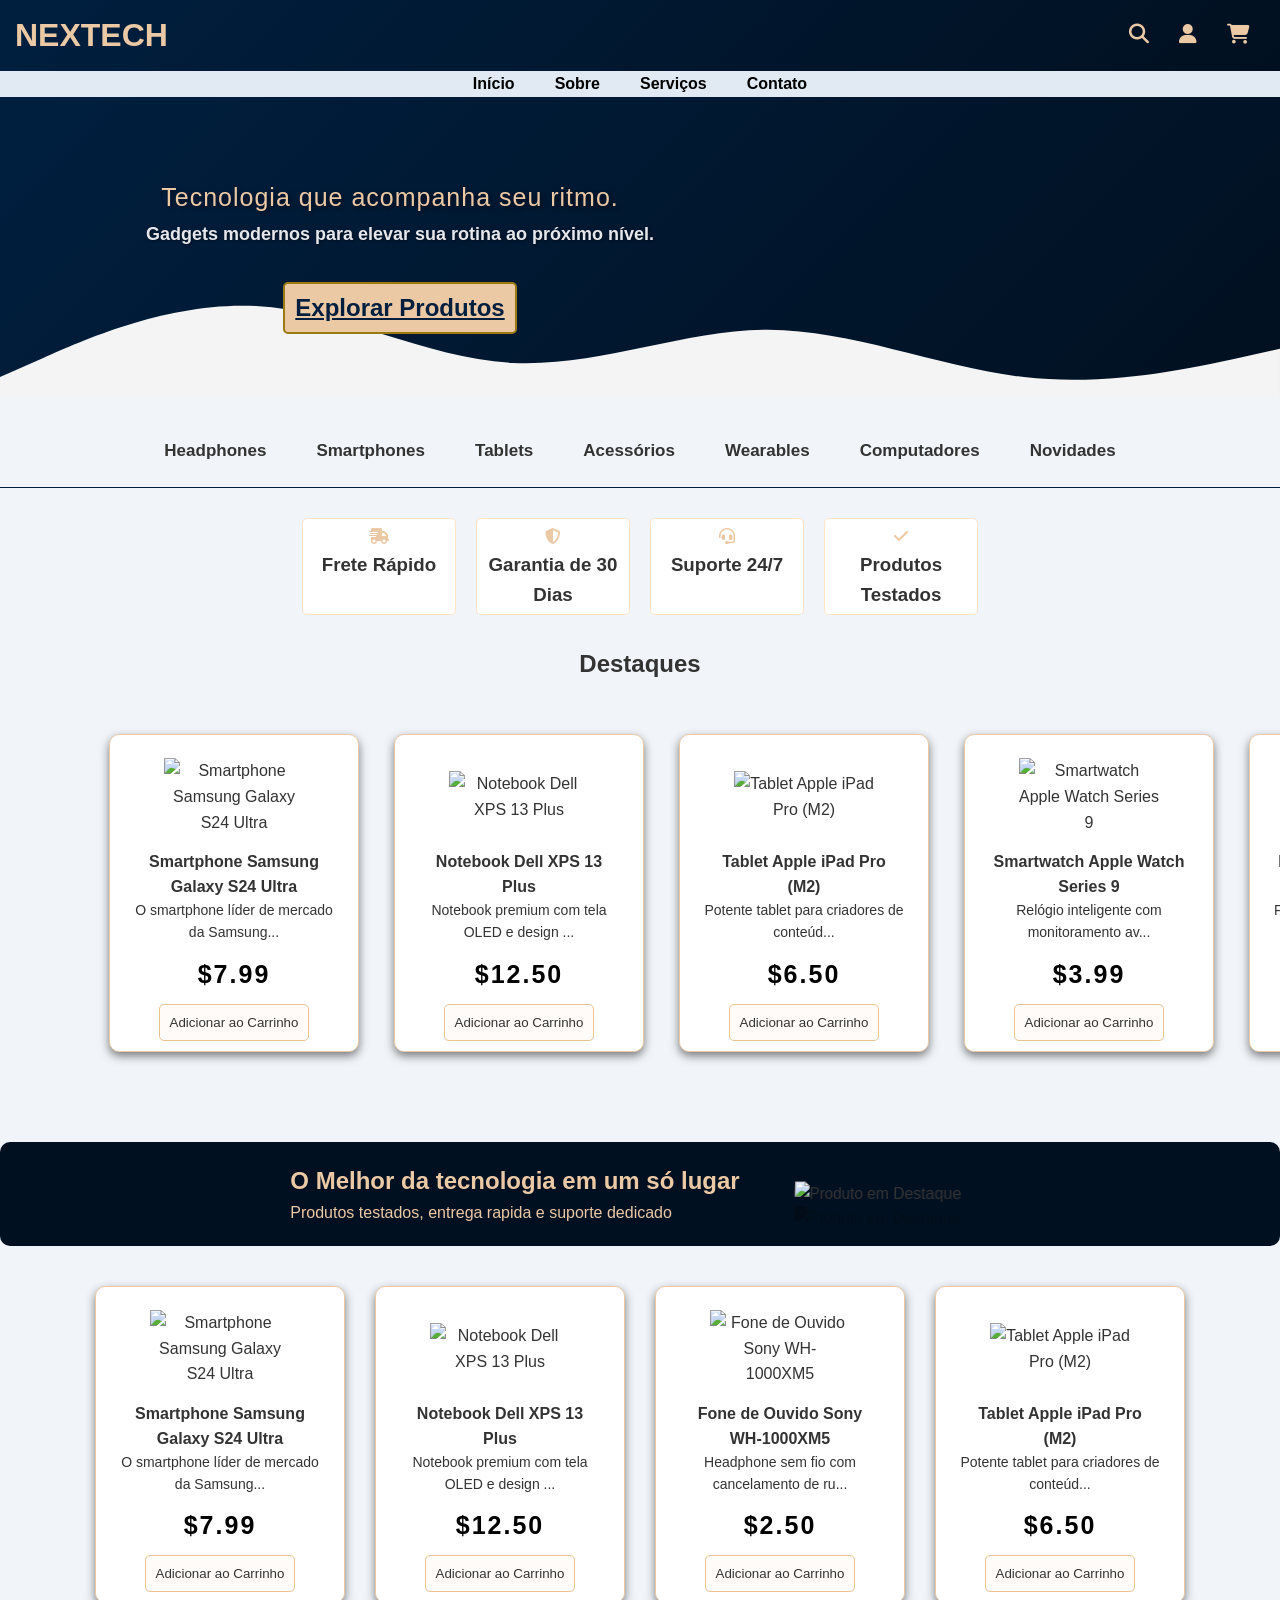
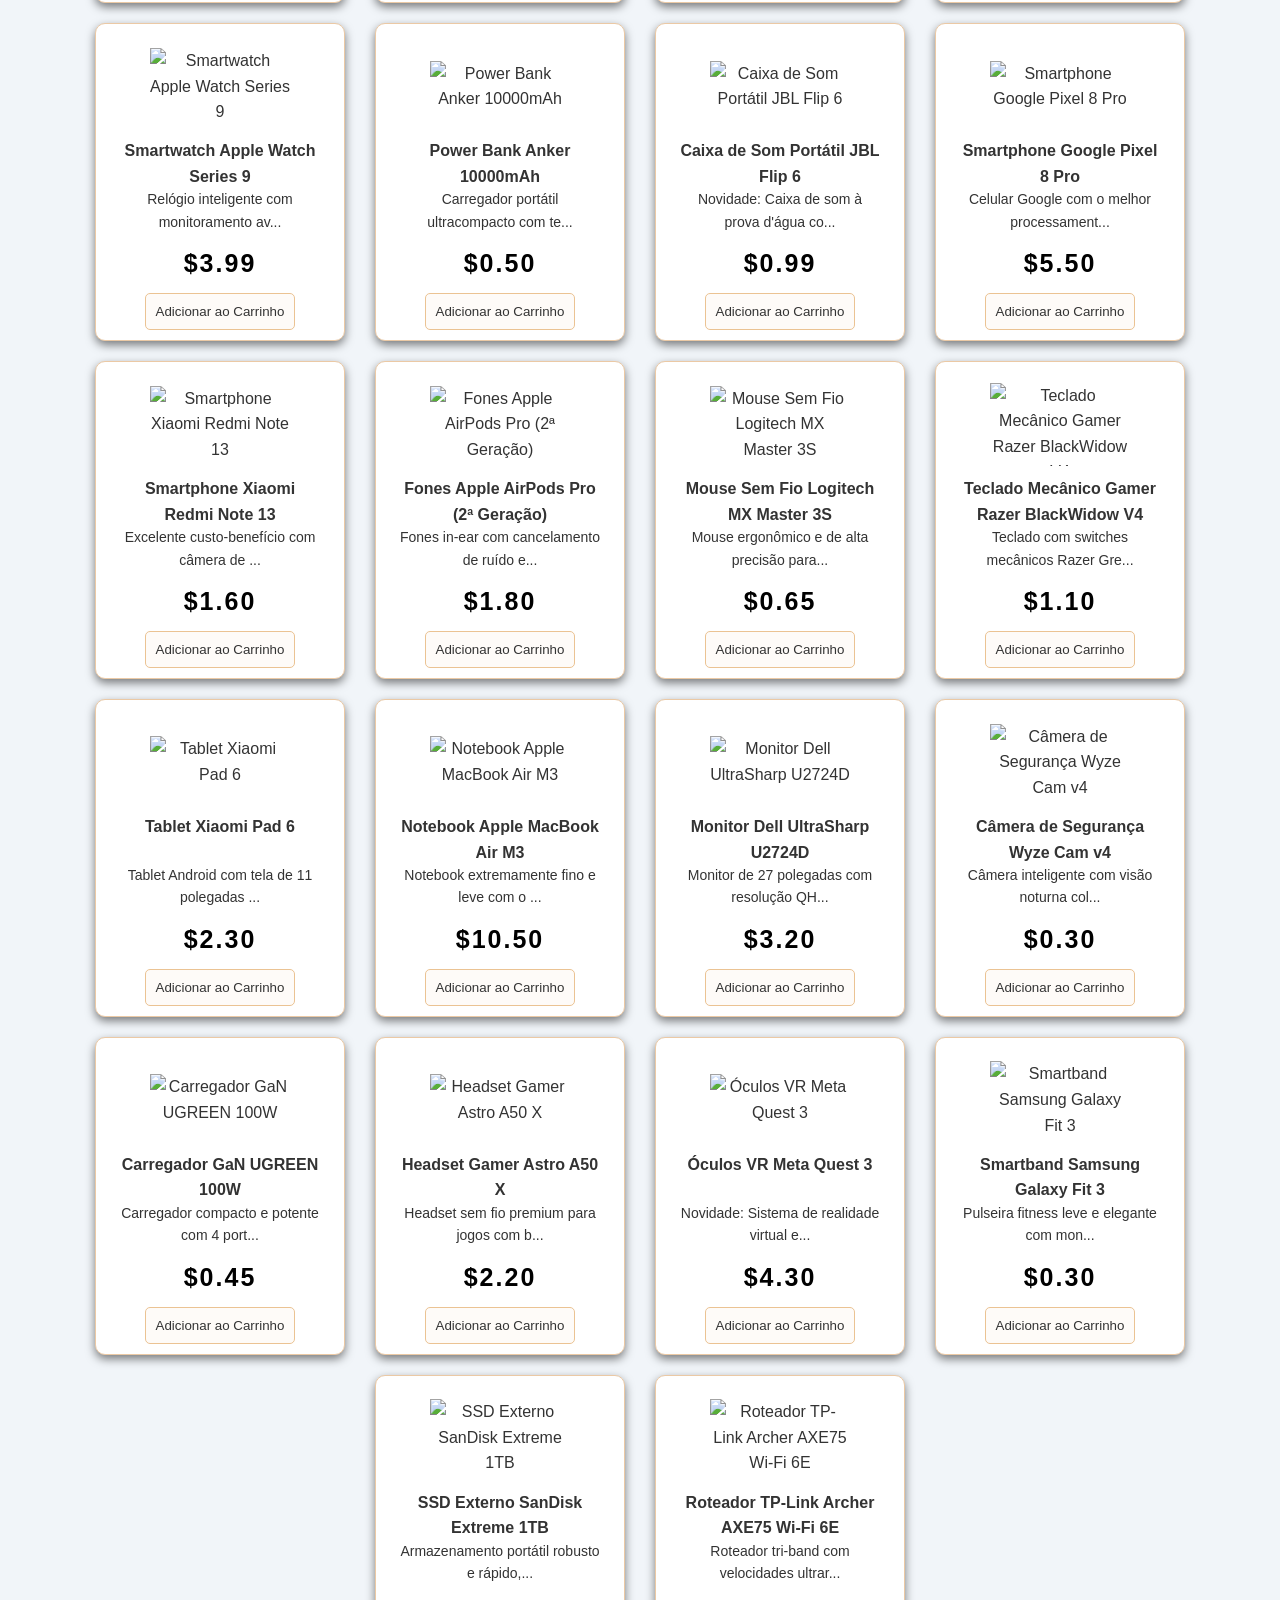
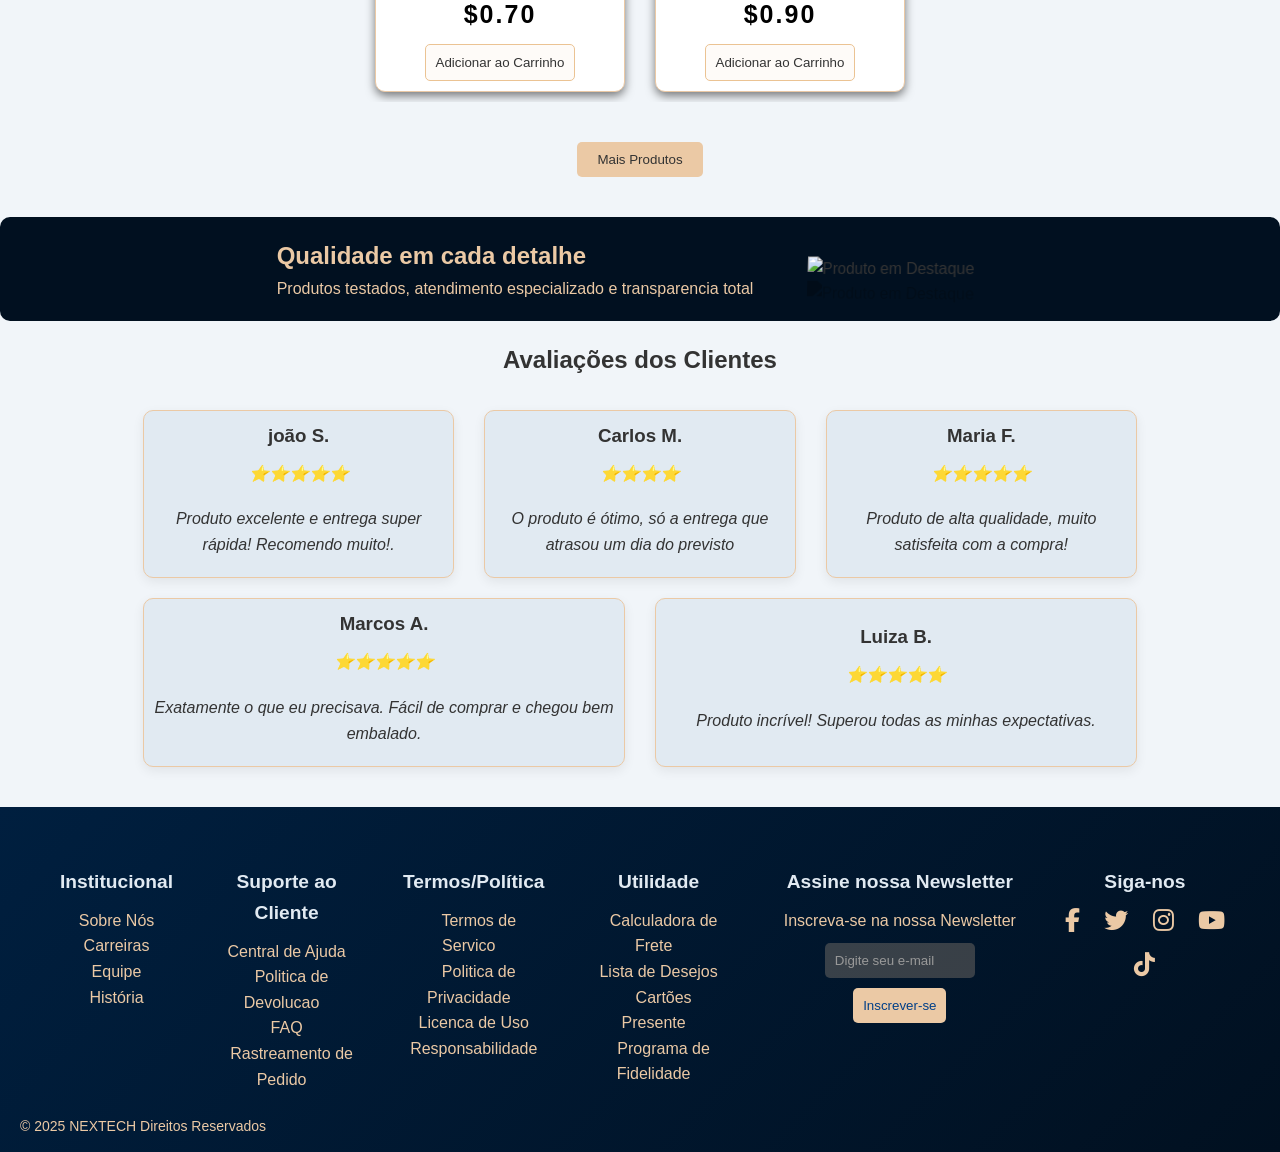
==== commit 4275a45b: "fix: corrige caminhos relativos para debloy em producao" ====
--- a/index.html
+++ b/index.html
@@ -44,7 +44,7 @@
             <button id="call"><a href="#cards">Explorar Produtos</a></button>
          </div>  
          <div class="hero-img">
-                <img src="/img/HEARDPHONE.png" alt="" srcset="">
+                <img src="img/HEARDPHONE.png" alt="" srcset="">
             </div>
          <svg viewBox="0 0 1440 250" xmlns="http://www.w3.org/2000/svg">
   <path
@@ -85,19 +85,20 @@
             </div>
         </section>
         <h2>Destaques</h2>
-        <section class="best-sellers"></section>
+        <section class="best-sellers">
+            <div class="product-bestSellers"></div>
+        </section>
         <section class="banner">
             <div class="banner-content">
                 <h2>O Melhor da tecnologia em um só lugar</h2>
                 <p>Produtos testados, entrega rapida e suporte dedicado</p>
             </div>
-            <img src="/img/banner-ps.png" alt="Produto em Destaque">
+            <img src="img/banner-ps.png" alt="Produto em Destaque">
         </section>
 
         <section id="cards">
             <h2>Nosso Catálogo</h2>
         </section>
-        
         <button id="moreProducts">Mais Produtos</button>
 
         <section class="banner">
@@ -105,7 +106,7 @@
                 <h2>Qualidade em cada detalhe</h2>
                 <p>Produtos testados, atendimento especializado e transparencia total</p>
             </div>
-            <img src="/img/jbl-e45.png" alt="Produto em Destaque">
+            <img src="img/jbl-e45.png" alt="Produto em Destaque">
         </section>
  
         <section id="reviews">
--- a/style.css
+++ b/style.css
@@ -359,19 +359,18 @@
 }
 
 .card {
-    display: flex;
-    flex-direction: column;
+    display: grid;
+    grid-template-rows: 104px 50px auto;
     background: #ffffff;
     border-radius: 10px;
     margin: 10px 15px;
     border: 1px solid #EBC9A5;
-    padding: 10px;
+    padding: 10px 24px;
     box-shadow: 0 4px 10px rgb(0 0 0 / 50%);
     text-align: center;
-    width: 200px;
+    flex: 0 0 250px;
+    flex-shrink: 0;
     transition: 0.3s ease;
-    font-size: smaller;
-    overflow: hidden;
 }
 
 .card:hover {
@@ -380,25 +379,23 @@
 }
 
 .card img {
-    max-width: 100px;
-    height: 100px;
+    max-width: 140px;
+    max-height: 83px;
     margin: auto;
 }
 
 .card h3 {
-    margin-bottom: 5px;
     font-size: 16px;
 }
 
 .card p {
     font-size: 14px;
     margin-bottom: 10px;
-    flex: 1 1 calc(100% - 10px);
     overflow: hidden;
 }
 
 .card span {
-    font-size: 20px;
+    font-size: 25px;
     font-weight: bold;
     color: rgb(0, 0, 0);
     letter-spacing: 2px;
@@ -602,11 +599,38 @@
     transition: 0.3s;
 }
 
-a {
-    text-decoration: none;
-}
-
-/* <!-- AJUSTAR RESPONSIVIDADE -->
-A IMAGEM DO HERO TEM QUE DIMINUIR O TAMANHO E O HERO-CONTENT TEM QUE SER AJUSTADOS PARA ESQUERDA EM TELAS MENORES QUE 760PX COM FELX
-O category-nav TEM QUE ADICIONAR ROLAGEM PARA TELAS MENORES QUE 922PX
-FOOTER SO ESTA BEM ACIMA DE 1180PX */+
+
+@supports (scrollbar-width: thin) {
+
+    .category-nav ul,
+    .product-bestSellers {
+        scrollbar-width: none;
+        scrollbar-color: transparent transparent;
+        padding-bottom: 13px;
+}
+
+    .category-nav ul:hover,
+    .product-bestSellers:hover {
+        scrollbar-width: thin;
+        scrollbar-color: #4b5563 transparent;
+    }
+}
+
+@media screen and (max-width: 950px) {
+    .hero-content {
+        margin: 10%;
+    }
+
+    .hero-content p {
+        font-size: 20px;
+    }
+
+    .hero-content small {
+        font-size: 15px;
+    }
+
+    .hero-content button {
+        font-size: 1rem;
+    }
+}
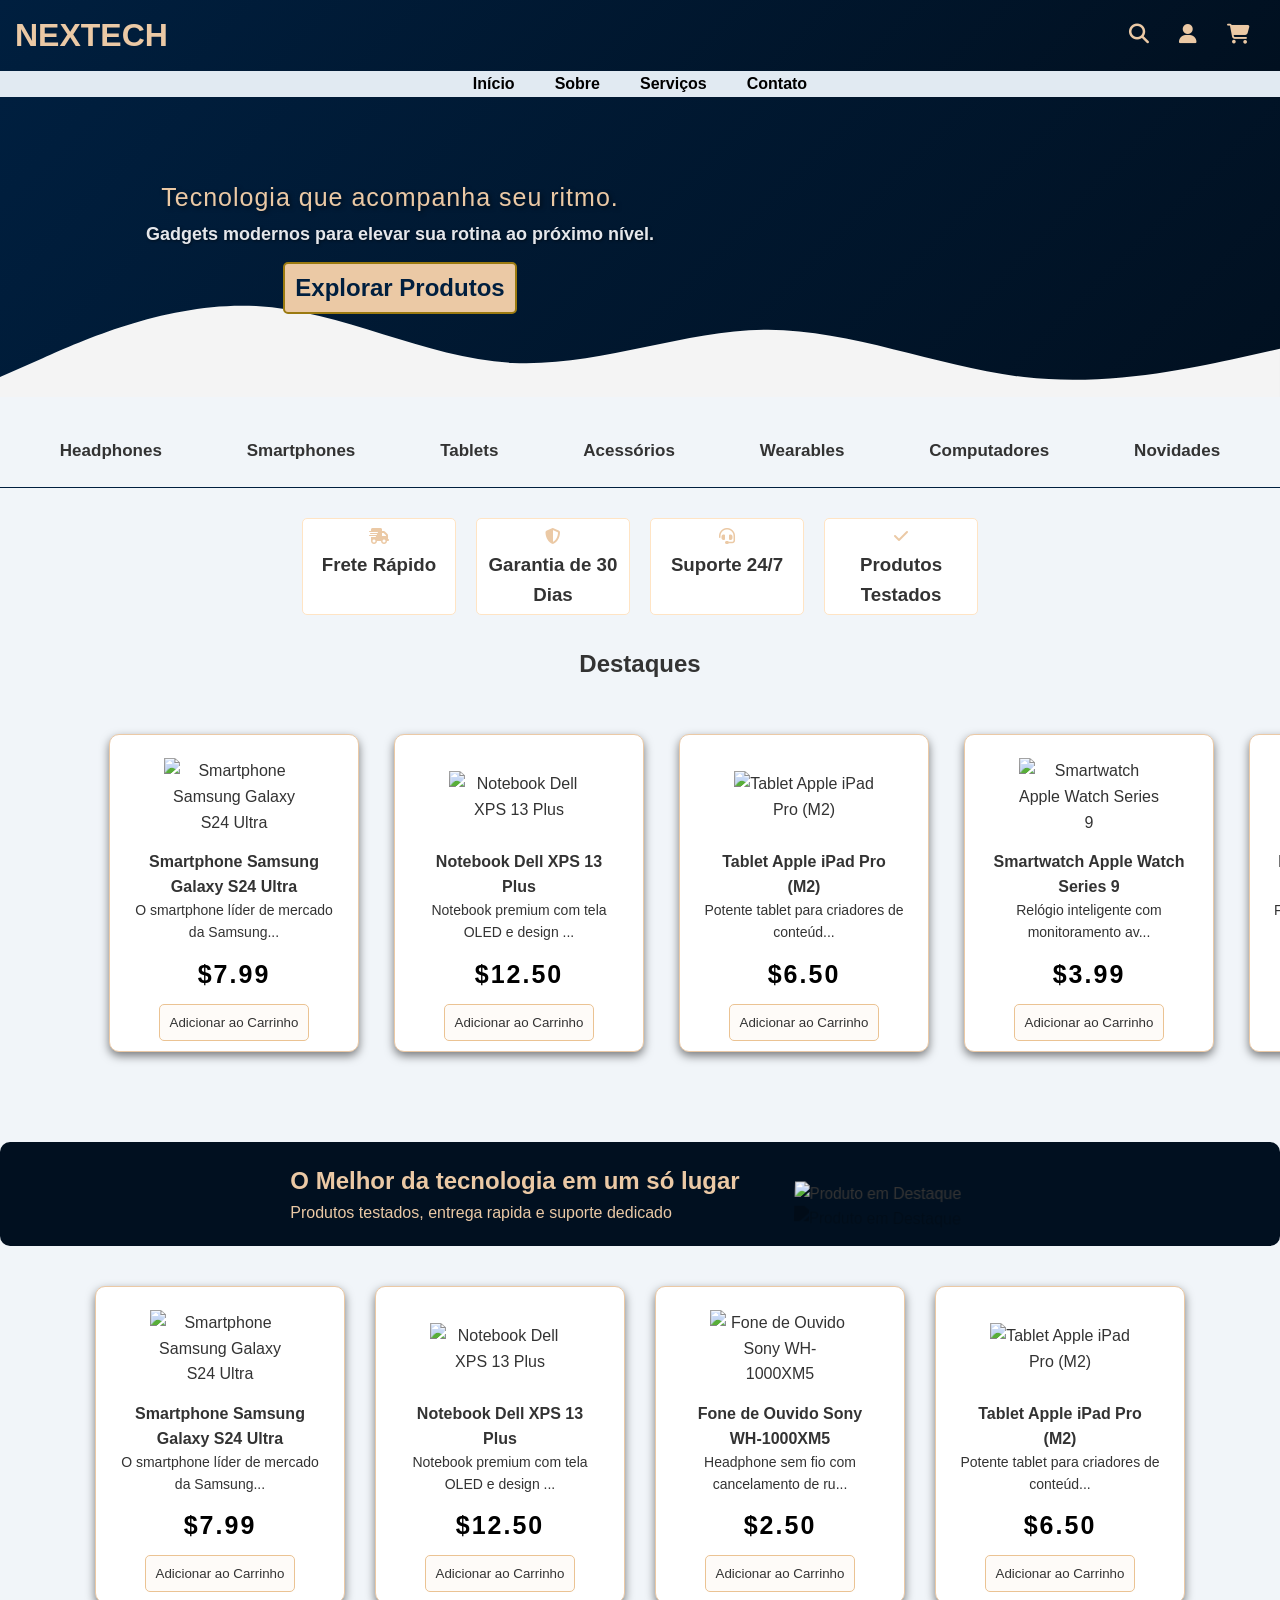
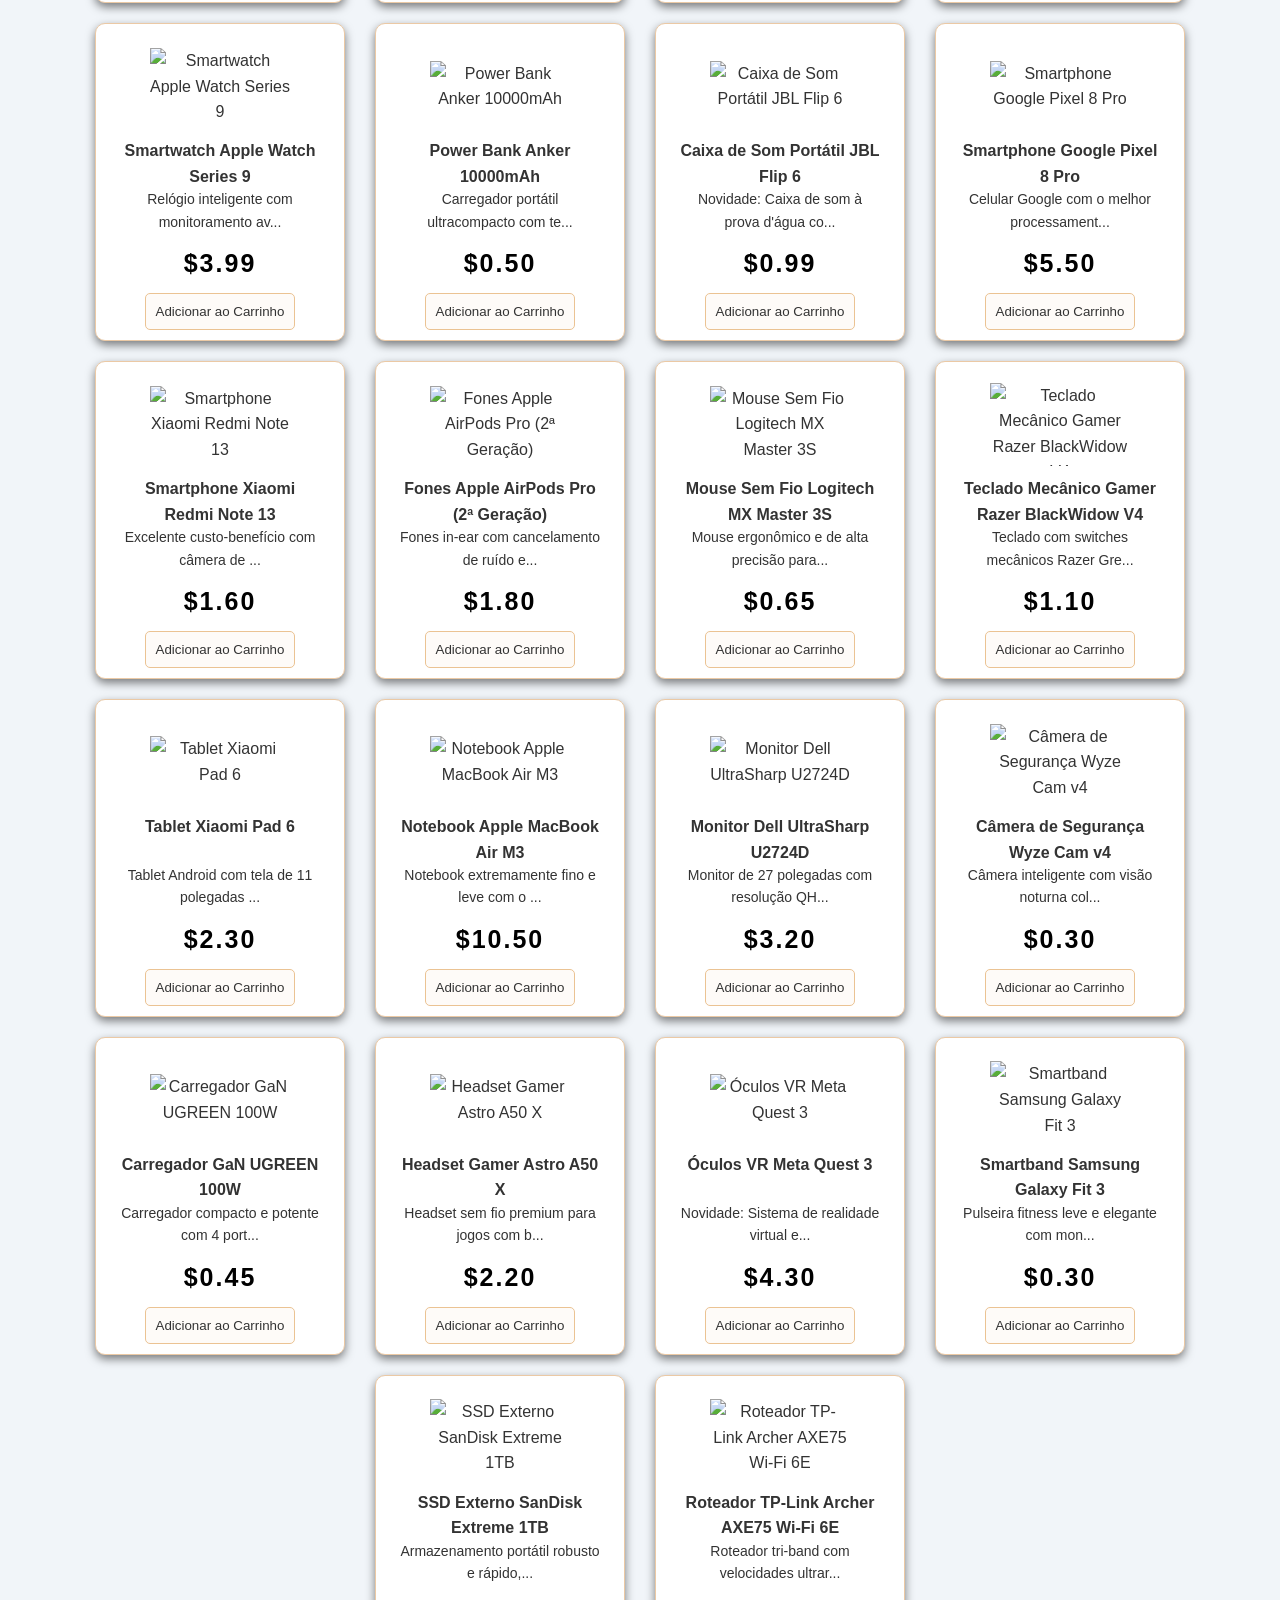
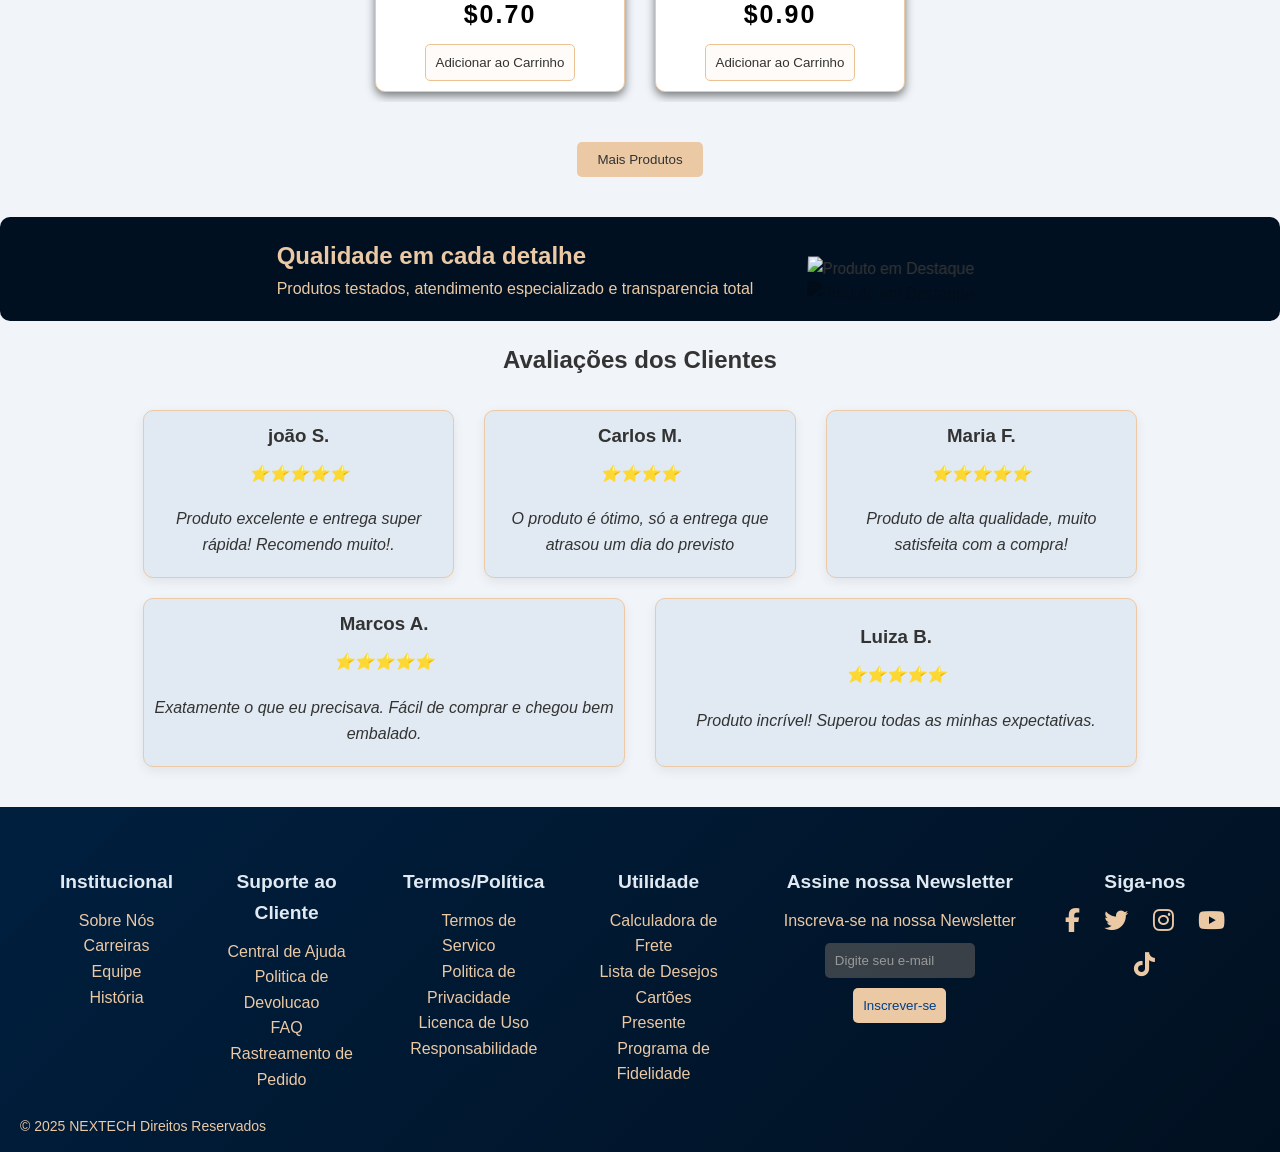
==== commit 75d321ec: "refactor: padroniza caminhos relativos" ====
--- a/index.html
+++ b/index.html
@@ -4,7 +4,7 @@
     <meta charset="UTF-8">
     <meta name="viewport" content="width=device-width, initial-scale=1.0">
     <title> NEXTECH</title>
-    <link rel="icon" type="image/png" href="/img/NEXTECH-FAVICON.png">
+    <link rel="icon" type="image/png" href="img/NEXTECH-FAVICON.png">
     <link rel="stylesheet" href="https://cdnjs.cloudflare.com/ajax/libs/font-awesome/6.4.0/css/all.min.css">
     <link rel="stylesheet" href="style.css">
 </head>
--- a/style.css
+++ b/style.css
@@ -191,7 +191,6 @@
 
 .hero-content small {
     font-size: 18px;
-    margin-bottom: 20px;
     display: block;
     font-weight: bolder;
     text-shadow: 1px 1px 3px rgba(0, 0, 0, 0.5);
@@ -215,12 +214,9 @@
 .hero-img img {
     position: absolute;
     display: block;
-    background: transparent;
-    top: 2px;
+    top: 15px;
     right: 2%;
-    width: 200px;
-    overflow: hidden;
-    max-width: 250px;
+    width: clamp(50px, 30%, 200px);
     filter: drop-shadow(0 25px rgba(0, 0, 0, 0.25));
     transition: transform 0.4s ease;
     background: none;
@@ -242,8 +238,9 @@
 
 .category-nav ul {
     display: flex;
-    justify-content: center;
-    flex-wrap: wrap;
+    overflow-x: auto;
+    width: 100%;
+    justify-content: space-evenly;
 }
 
 .category-nav li {
@@ -293,6 +290,13 @@
     gap: 5px;
     max-height: max-content;
     max-width: 90%;
+}
+
+.product-bestSellers {
+    display: flex;
+    overflow-x: scroll;
+    height: 100%;
+    width: 100%;
 }
 
 
@@ -472,9 +476,9 @@
     color: var(--cards-e-texto);
     text-align: center;
     padding: 40px;
-    position: relative;
-    width: 100%;
-    bottom: 0;
+    position: sticky;
+    width: 100%;
+    top: 100%;
     overflow: hidden;
 }
 
@@ -525,7 +529,7 @@
 
 #newsletter input::placeholder {
     color: #999;
-    opacity: 1; 
+    opacity: 1;
 }
 
 #newsletter button {
@@ -561,14 +565,20 @@
     margin: 10px 10px;
     cursor: pointer;
     font-size: 24px;
-}
-
-.fa-solid, .fas, .fa-regular {
+    transition: 0.3s ease;
+}
+
+.fa-solid,
+.fas,
+.fa-regular {
     font-weight: 900;
     color: #ebc9a5;
-}
-
-.fa-brands:hover, .fa-regular:hover {
+    transition: 0.3s ease;
+}
+
+.fa-brands:hover,
+.fa-regular:hover,
+.fa-solid:hover {
     color: var(--cards-e-texto);
     transition: 0.3s;
     transform: translateY(-5px);
@@ -593,6 +603,11 @@
     margin-top: 10px;
 }
 
+a {
+    text-decoration: none;
+    color: #001f3f;
+}
+
 button:hover {
     background: var(--fundo-principal);
     color: var(--cards-e-texto);
@@ -608,7 +623,7 @@
         scrollbar-width: none;
         scrollbar-color: transparent transparent;
         padding-bottom: 13px;
-}
+    }
 
     .category-nav ul:hover,
     .product-bestSellers:hover {
